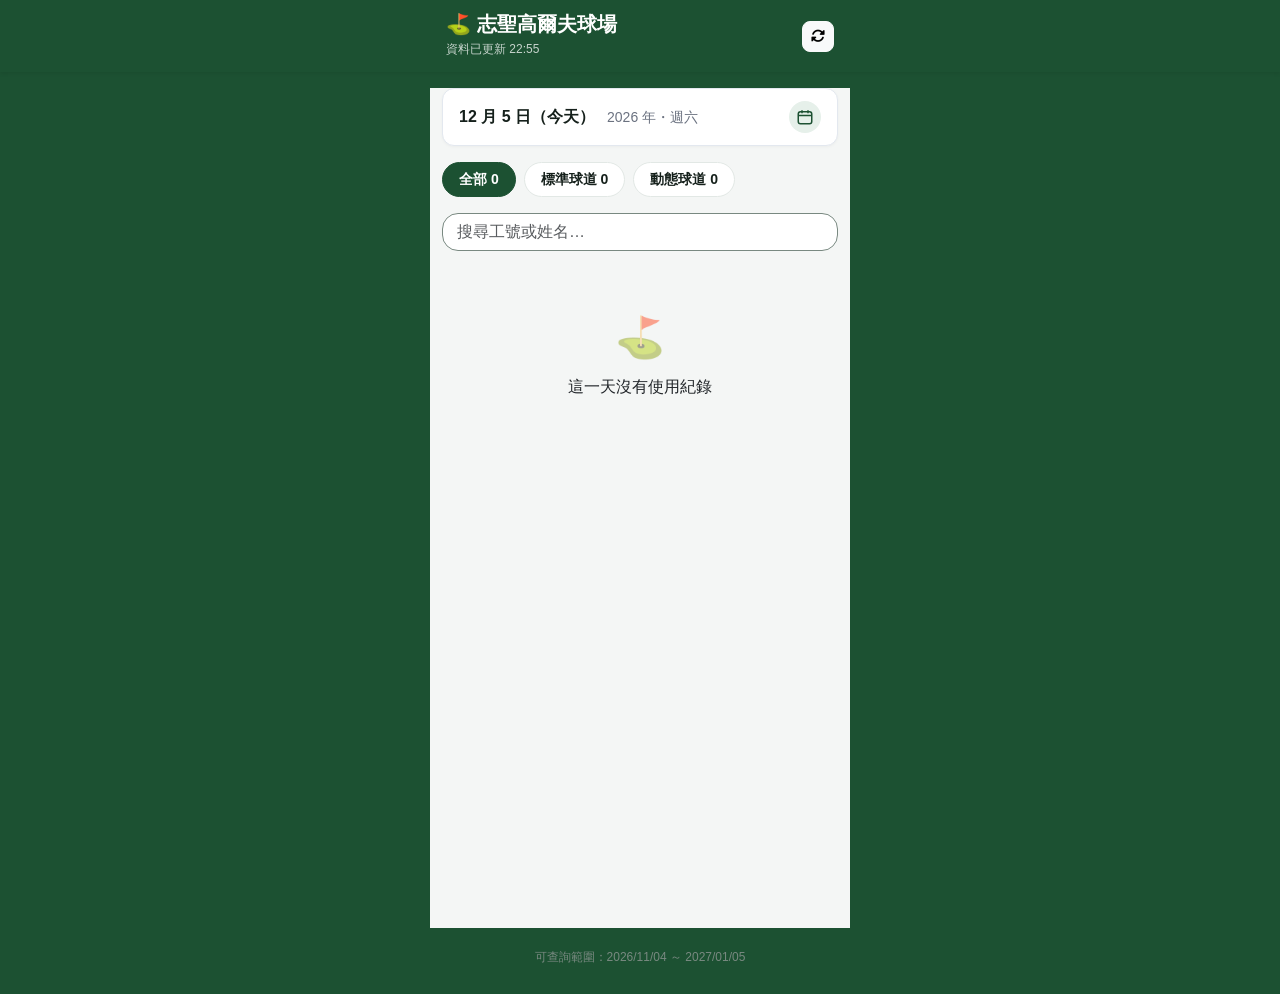
==== index.html @ 0fed065a "Remove background class from body element" ====
<!DOCTYPE html>
<html lang="zh-Hant">
<head>
<meta charset="utf-8">
<meta name="viewport" content="width=device-width, initial-scale=1, viewport-fit=cover">
<meta name="theme-color" content="#0f5132">
<title>高爾夫球場使用狀況</title>
<link rel="manifest" href="manifest.webmanifest">
<link href="https://cdn.jsdelivr.net/npm/bootstrap@5.3.3/dist/css/bootstrap.min.css" rel="stylesheet">
<link href="https://cdnjs.cloudflare.com/ajax/libs/font-awesome/6.4.0/css/all.min.css" rel="stylesheet">
<link rel="stylesheet" href="css/card.css">
<link rel="stylesheet" href="css/webAppStyle.css">
<link rel="stylesheet" href="css/buttonStyle.css">
<link rel="stylesheet" href="css/DateBarStyle.css">
<link rel="apple-touch-icon" sizes="180x180" href="Img\icon-180.png">
<link rel="icon" type="image/png" sizes="32x32" href="Img\icon-32.png">
<link rel="icon" href="Img\favicon.ico" sizes="any">
<meta name="apple-mobile-web-app-capable" content="yes">
<meta name="apple-mobile-web-app-status-bar-style" content="black-translucent">
<meta name="apple-mobile-web-app-title" content="球場使用">
<meta name="mobile-web-app-capable" content="yes">
</head>
<body class="text-dark">
<header class="sticky-top text-white shadow-sm py-3 header-custom">  
  <div class="header-content d-flex align-items-center justify-content-between">
    <div>
      <h1 class="fs-5 fw-bold m-0">⛳ 志聖高爾夫球場</h1>
          <small class="opacity-75" style="font-weight: normal; font-size: 12px;" id="srcNote">資料已更新 --:--</small>
      </div>
   <div class="d-flex align-items-center gap-2">
      <button class="btn btn-light btn-sm rounded-3" id="btnRefresh" aria-label="重新整理">
        <i class="fa-solid fa-rotate"></i>
      </button>
    </div>
  </div>
</header>

<main class="app-container my-3">
<div class="date-bar-wrapper mb-3"
    data-bs-toggle="modal" data-bs-target="#calModal"
    aria-label="選擇查詢日期">
  <div class="date-text-group">
    <span class="main-date" id="dLabel"></span>
    <span class="sub-date" id="dWeek"></span>
  </div>
  <button type="button" class="btn-date-trigger" id="btnCal"
    data-bs-toggle="modal" data-bs-target="#calModal"
    aria-label="選擇查詢日期">
    <svg width="18" height="18" viewBox="0 0 24 24" fill="none" stroke="currentColor" stroke-width="2">
      <rect x="3" y="5" width="18" height="16" rx="3"/>
      <path d="M8 3v4M16 3v4M3 10h18"/>
    </svg>
  </button>
</div>



<div class="modal fade" id="idleModal" data-bs-backdrop="static" data-bs-keyboard="false" tabindex="-1" aria-hidden="true">
  <div class="modal-dialog modal-dialog-centered cal-modal-width">
    <div class="modal-content text-center p-3">
      <div class="modal-body">
        <div class="fs-1 mb-2">⏱️</div>
        <h5 class="modal-title mb-2">頁面已閒置過久</h5>
        <p class="text-secondary mb-3">為了確保資料準確，系統將在您關閉此提示後重新整理頁面。</p>
        <button type="button" id="btnReload" class="button-timer">確定並刷新</button>
      </div>
    </div>
  </div>
</div>


  <!-- 球道選擇與搜尋 (移除 container-sm) -->
  <div class="mb-3">
    <div class="d-flex gap-2 overflow-x-auto pb-2" style="scrollbar-width: none;" role="group">
      <input type="radio" class="btn-check" name="course" id="btn-all" value="all" autocomplete="off" checked>
      <label class="chip chip-all text-nowrap" for="btn-all">全部&nbsp;<span class="fw-bold" id="nAll">0</span></label>

      <input type="radio" class="btn-check" name="course" id="btn-std" value="std" autocomplete="off">
      <label class="chip chip-std text-nowrap" for="btn-std">標準球道&nbsp;<span class="fw-bold" id="nStd">0</span></label>

      <input type="radio" class="btn-check" name="course" id="btn-dyn" value="dyn" autocomplete="off">
      <label class="chip chip-dyn text-nowrap" for="btn-dyn">動態球道&nbsp;<span class="fw-bold" id="nDyn">0</span></label>
    </div>
    
    <input class="search form-control rounded-4 mt-2" id="q" type="search" placeholder="搜尋工號或姓名…" autocomplete="off">
  </div>

  <div class="mb-2" id="notice"></div>
  <div class="count" id="count"></div>
  <div id="list"></div>
</main>

<!-- Modal 日曆 -->
<div class="modal fade" id="calModal" tabindex="-1" aria-hidden="true">
  <div class="modal-dialog modal-dialog-centered cal-modal-width">
    <div class="modal-content shadow border-0 rounded-4">
      <div class="modal-header border-0 pb-0 d-flex justify-content-between align-items-center">
        <button type="button" class="btn btn-sm text-secondary border-0 fs-5" id="mPrev">‹</button>
        <h6 class="modal-title fw-bold mb-0" id="mTitle">—</h6>
        <button type="button" class="btn btn-sm text-secondary border-0 fs-5" id="mNext">›</button>
      </div>
      <div class="modal-body">
        <div id="calGrid" class="d-grid gap-1" style="grid-template-columns: repeat(7, 1fr); text-align: center;"></div>
      </div>
      <div class="modal-footer border-0 pt-0 d-flex justify-content-between">
        <button type="button" class="btn btn-sm btn-link text-decoration-none text-muted p-0 fw-bold" id="calToday">回到今天</button>
        <button type="button" class="btn btn-sm text-white rounded-pill px-3 fw-bold" data-bs-dismiss="modal" style="background: #1C5132;">關閉</button>
      </div>
    </div>
  </div>
</div>



<div class="foot" id="foot"></div>
<!-- 1. 先載入 jQuery 與 Bootstrap -->
<script src="https://code.jquery.com/jquery-3.6.0.min.js"></script>
<script src="https://cdn.jsdelivr.net/npm/bootstrap@5.3.0/dist/js/bootstrap.bundle.min.js"></script>
<script src="js/app-core.js"></script>
<script src="js/renderer.js"></script>
<script src="js/date-controls.js"></script>
<script src="js/timer.js"></script>
<script>
  if ('serviceWorker' in navigator) {
    window.addEventListener('load', () => {
    });
  }
</script>
</body>
</html>
---- css/card.css ----
.count {
  font-size: 13px;
  color: #798981;
  padding: 6px 4px 10px;
}

/* 卡片主體：橫向排列 (Flexbox) */
.card {
  display: flex !important;
  flex-direction: row !important;
  align-items: center !important;
  justify-content: space-between !important;
  padding: 12px 16px;
  margin-bottom: 10px;
  background: #ffffff;
  border-radius: 14px;
  box-shadow: 0 2px 8px rgba(0, 0, 0, 0.04);
  transition: all 0.2s ease;
}

/* 「使用中」卡片亮綠邊框 */
.card.live {
  border: 1.5px solid #1C5132 !important;
  background-color: #fafdfb;
}

/* 「可預約空球道」虛線卡片 */
.card.empty-slot {
  background-color: #f8fafc !important;
  border: 1.5px dashed #cbd5e1 !important;
  box-shadow: none !important;
}

/* 左側文字包覆區 */
.card-body-custom {
  display: flex;
  flex-direction: column;
  gap: 6px;
  flex: 1;
}

.line1 {
  display: flex;
  align-items: center;
  gap: 8px;
  font-size: 15px;
  font-weight: 600;
}

.line2 {
  display: flex;
  align-items: center;
  gap: 8px;
  font-size: 13px;
  color: #6b7280;
}

/* 球道標籤 */
.tag {
  padding: 2px 8px;
  border-radius: 4px;
  font-size: 12px;
  background: #e5e7eb;
  font-weight: 600;
}

.tag.std {
  background: #ffe3cb;
  color: #ff9138;
}

.tag.dyn {
  background: #cce2ec;
  color: #3184a5;
}

/* 使用中 Badge */
.badge-live {
  align-items: center;
  gap: 4px;
  background-color: #1C5132;
  color: #ffffff;
  font-size: 11px;
  font-weight: 600;
  padding: 2px 8px;
  border-radius: 12px;
}


/* 右側通話按鈕獨立區塊 */
.card-action {
  margin-left: 12px;
  display: flex;
  align-items: center;
  justify-content: center;
}

/* 右側獨立按鈕預設狀態 */
.card-action .call {
  flex: none;
  width: 52px;
  height: 52px;
  border-radius: 14px;
  background: #E6F0EA;
  color: #1C5132;
  display: grid;
  place-items: center;
  text-decoration: none;
  border: 1px solid transparent;
  transition: all 0.15s cubic-bezier(0.4, 0, 0.2, 1);
  cursor: pointer;
  -webkit-tap-highlight-color: transparent;
}

/* 電腦滑鼠懸浮效果：背景加深，圖示變白 */
.card-action .call:hover {
  background-color: #1C5132;
  color: #ffffff !important;
}

/* 手機點擊 / 滑鼠按下的動態回饋：按壓縮放，圖示變白 */
.card-action .call:active {
  background-color: #153e27;
  color: #ffffff !important;
}

/* 無電話號碼或空球道時的停用狀態 */
.card-action .call.off {
  background-color: #f1f5f9;
  color: #cbd5e1 !important;
  box-shadow: none;
  cursor: not-allowed;
  transform: none !important;
}

.empty .big {
  font-size: 40px;
  margin-bottom: 8px;
  opacity: .5;
}

.foot {
  max-width: 720px;
  margin: 0 auto;
  padding: 4px 16px 28px;
  font-size: 12px;
  color: #798981;
  text-align: center;
}

/* 當前時間段：綠色粗邊框與微明亮光暈 */
.card.is-active {
  border: 2.5px solid #1C5132 !important;
  box-shadow: 0 4px 14px rgba(28, 81, 50, 0.18) !important;
  position: relative;
  background-color: #ffffff;
}
---- css/webAppStyle.css ----
/* ============================================================
   1. 全域變數與重設
   ============================================================ */
:root {
  --brand-green: #1C5132;        /* 品牌深綠色 */
  --bg-cream: #F4F6F5;           /* 內容米白色 */
  --max-content-width: 420px;    /* 手機模式最大限制寬度 */
}

body {
    overscroll-behavior-y: none;
}
* {
  box-sizing: border-box;
  -webkit-tap-highlight-color: transparent; /* 消除點擊高亮藍框 */
}

/* 鎖死深綠背景，徹底解決 iOS 上下滑動與狀態列白邊 */
html, body {
  margin: 0 !important;
  padding: 0 !important;
  background-color: var(--brand-green) !important;
  width: 100%;
  min-height: 100vh;
  font-family: -apple-system, BlinkMacSystemFont, "Segoe UI", "PingFang TC", "Noto Sans TC", "Microsoft JhengHei", sans-serif;
  font-size: 16px;
  line-height: 1.5;
  overflow-x: hidden;
  padding-bottom: env(safe-area-inset-bottom) !important;
}

.bg-cream {
  background-color: var(--bg-cream) !important;
}

/* ============================================================
   2. Header 吸頂與 iOS 安全區防遮擋
   ============================================================ */
header, 
header.header-custom, 
.navbar, 
.top-bar {
  margin: 0 !important;
  background-color: var(--brand-green) !important;
  top: 0;
  padding-top: max(12px, env(safe-area-inset-top)) !important;
  padding-bottom: 12px !important;
  width: 100%;
  z-index: 1030;
}

header .header-content {
  width: 100% !important;
  max-width: var(--max-content-width) !important;
  margin-left: auto !important;
  margin-right: auto !important;
  padding-left: 16px;
  padding-right: 16px;
}

/* ============================================================
   3. 頁面主體容器
   ============================================================ */
#app, main, .app-container, .wrap, .container {
  background-color: var(--bg-cream);
  min-height: calc(100vh - 60px);
  width: 100% !important;
  max-width: var(--max-content-width) !important;
  margin-left: auto !important;
  margin-right: auto !important;
  padding-left: 12px;
  padding-right: 12px;
}

/* ============================================================
   4. 元件樣式修正
   ============================================================ */
#notice .note {
  display: block;
  border: 1px solid #dd1c1c;
  color: #dd1c1c !important;
  background-color: #fff0f0;
  padding: 8px 12px;
  border-radius: 12px;
  font-size: 0.85rem;
  text-align: left;
  word-break: break-word;
}

#calModal .modal-dialog {
  width: 320px !important;
  max-width: 90vw !important;
  margin-left: auto !important;
  margin-right: auto !important;
}
/* 讓閒置彈窗與日曆彈窗尺寸、置中設定一致 */
#idleModal .modal-dialog {
  width: 320px !important;
  max-width: 90vw !important;
  margin: 1.75rem auto !important;
}

/* 統一彈窗內頁樣式 (圓角與邊框) */
#idleModal .modal-content {
  border: none !important;
  border-radius: 1rem !important; /* 與 calModal rounded-4 一致 */
  box-shadow: 0 0.5rem 1rem rgba(0, 0, 0, 0.15) !important;
}

#idleModal {
  z-index: 1085 !important; /* 一般 Bootstrap Modal 為 1055，這裡強制設更高 */
}

.modal-backdrop.idle-backdrop {
  z-index: 1080 !important;
}
---- css/buttonStyle.css ----
/* ---- 按鈕共通基礎樣式 ---- */
.chip {
  display: inline-flex;
  align-items: center;
  padding: 6px 16px;
  font-size: 14px;
  font-weight: 600; /* 粗體 */
  border-radius: 999px; /* 膠囊圓角 */
  background-color: #ffffff;
  color: #15201b;
  border: 1px solid #e2e8e5; /* 邊框 */
  cursor: pointer;
  white-space: nowrap;
  user-select: none;
  transition: all 0.2s ease;
}

.button-timer {
  border: none;
  background-color: #1c5132;
  color: #ffffff;
  font-weight: 600;
  font-size: 0.9rem;
  padding: 8px 16px;
  border-radius: 8px;
  cursor: pointer;
  transition: all 0.15s ease;
}

.button-timer:hover {
  opacity: 0.9;
}

.button-timer:active {
  transform: scale(0.95);
  background-color: #153e27;
}


/* ---- 1. 全部 (#1C5132 墨綠) ---- */
.btn-check:checked + .chip-all,
.chip-all:hover {
  background-color: #1C5132;
  border-color: #1C5132;
  color: #ffffff;
}

/* ---- 2. 標準球道 (#F4A460 暖棕橘) ---- */
.btn-check:checked + .chip-std,
.chip-std:hover {
  background-color: #ff9138;
  border-color: #ff9138;
  color: #ffffff;
}

/* ---- 3. 動態球道 (#5F9EA0 湖水藍綠) ---- */
.btn-check:checked + .chip-dyn,
.chip-dyn:hover {
  background-color: #3184a5;
  border-color: #3184a5;
  color: #ffffff;
}

.search {
    margin-top: 5px;
    width: 100%;
    border: 1px solid #798981!important;
    background: #ffffff!important;
    color: #15201B !important;
    padding: 6px 14px;
    font-size: 16px;
}
/* 覆蓋 Bootstrap 輸入框聚焦時的藍色光暈 */
.search:focus {
  border-color: #1C5132 !important; /* 聚焦時的邊框顏色（可換成你的球場綠） */
  box-shadow: 0 0 0 0.25rem rgba(28, 81, 50, 0.25) !important; /* 綠色發光（若完全不要發光改寫 none） */
  outline: none !important;
}

.btn-date-trigger {
  position: relative;
  width: 100%;
  padding: 12px 50px 12px 14px;
  text-align: left;
  background: #fff;
  border: 1px solid #e3e8ef;
  border-radius: 12px;
  cursor: pointer;
  transition: .2s ease;
}

.btn-date-trigger::after {
  content: "";
  position: absolute;
  top: 50%;
  right: 13px;
  width: 28px;
  height: 28px;
  transform: translateY(-50%);
  background-color: #E6F0EA;
  border-radius: 50%;
  transition: .2s ease;
}

.btn-date-trigger .main-date svg {
  position: absolute;
  z-index: 1;
  top: 50%;
  right: 19px;
  width: 16px;
  height: 16px;
  color: #1C5132;
  transform: translateY(-50%);
  transition: .2s ease;
}

.btn-date-trigger:hover,
.btn-date-trigger:focus-visible {
  border-color: #1C5132;
  background: #1C5132;
  outline: none;
}

.btn-date-trigger:hover::after,
.btn-date-trigger:focus-visible::after {
  background: #1C5132;
  transform: translateY(-50%) scale(1.08);
}

.btn-date-trigger:hover .main-date svg,
.btn-date-trigger:focus-visible .main-date svg {
  color: #fff;
}
---- css/DateBarStyle.css ----
/* ---- 外層白色圓角卡片 ---- */
.date-bar-wrapper {
  display: flex !important;
  align-items: center !important;
  justify-content: space-between !important;
  padding: 12px 16px;
  background-color: #ffffff;
  border-radius: 12px;
  border: 1px solid #e3e8ef;
  box-shadow: 0 1px 3px rgba(0, 0, 0, 0.04);
}

/* 文字群組：強制同行不換行 */
.date-text-group {
  display: flex;
  align-items: center;
  gap: 12px;
  white-space: nowrap;
}

.date-text-group .main-date {
  font-size: 16px;
  font-weight: 700;
  color: #15201B;
}

.date-text-group .sub-date {
  font-size: 14px;
  color: #6b7280;
}

/* ---- 右側獨立 SVG 圓形按鈕 ---- */
.btn-date-trigger {
  /* 徹底清除舊樣式與絕對定位 */
  position: static !important;
  width: 32px !important;
  height: 32px !important;
  padding: 0 !important;
  margin: 0 !important;
  
  /* 圓形綠色背景設定 */
  background-color: #E6F0EA !important;
  border: none !important;
  border-radius: 50% !important;
  cursor: pointer;
  
  /* 置中 SVG */
  display: inline-flex !important;
  align-items: center !important;
  justify-content: center !important;
  flex-shrink: 0;
  transition: all 0.2s ease;
}

/* 清除 ::after 舊圓點 */
.btn-date-trigger::after {
  display: none !important;
}

/* SVG 本體樣式重置 */
.btn-date-trigger svg {
  position: static !important;
  transform: none !important;
  width: 18px !important;
  height: 18px !important;
  color: #1C5132 !important;
  transition: all 0.2s ease;
}

/* Hover 點擊效果：背景變墨綠，圖示變白 */
.btn-date-trigger:hover,
.btn-date-trigger:focus-visible {
  background-color: #1C5132 !important;
  transform: scale(1.08);
  outline: none;
}

.btn-date-trigger:hover svg,
.btn-date-trigger:focus-visible svg {
  color: #ffffff !important;
}
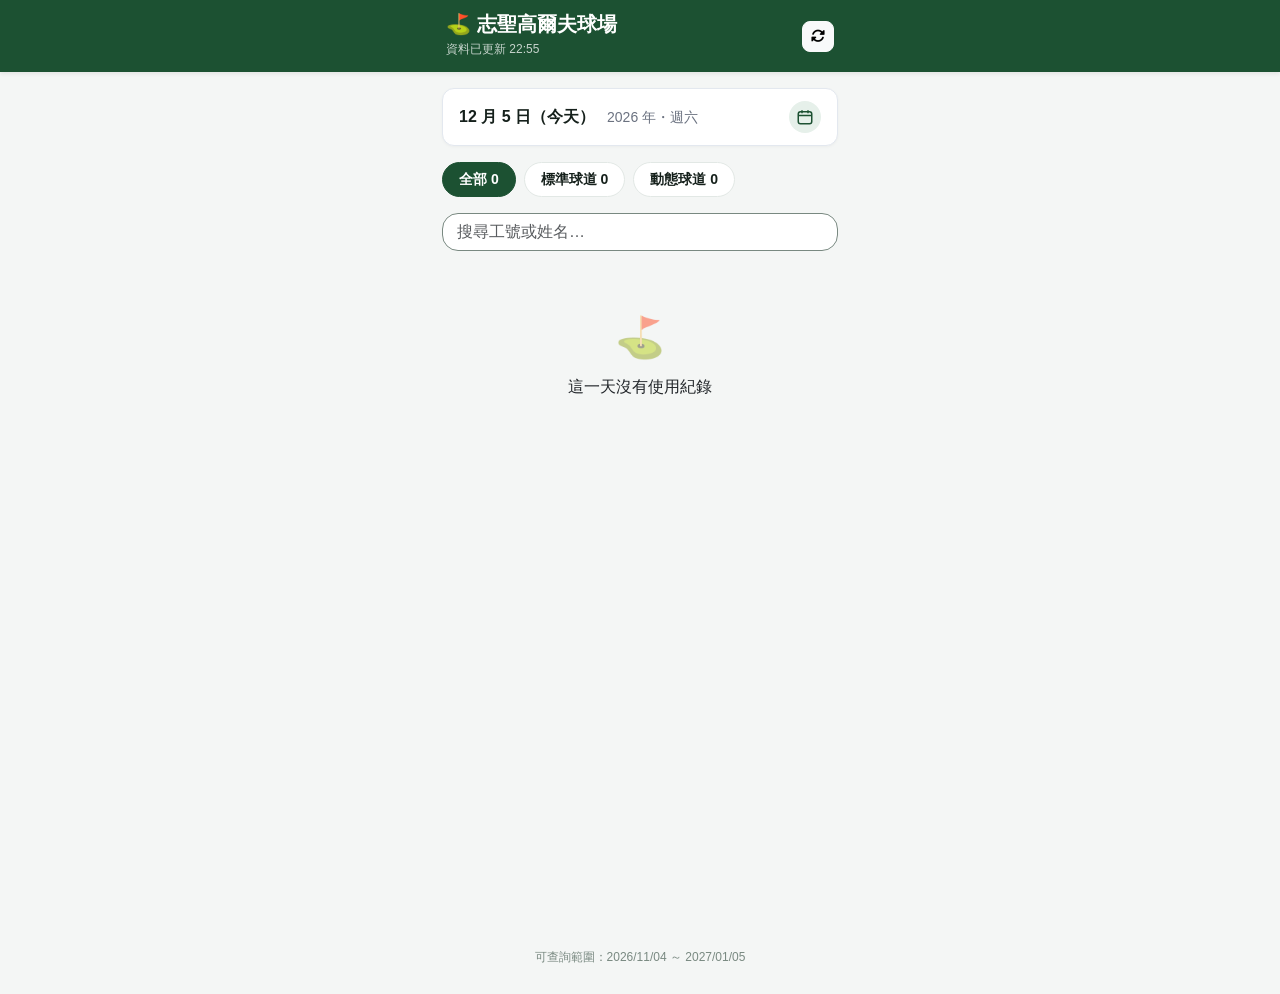
==== commit 8dfc7c1b: "Add files via upload" ====
--- a/index.html
+++ b/index.html
@@ -5,7 +5,7 @@
 <meta name="viewport" content="width=device-width, initial-scale=1, viewport-fit=cover">
 <meta name="theme-color" content="#0f5132">
 <title>高爾夫球場使用狀況</title>
-<link rel="manifest" href="manifest.webmanifest">
+<link rel="manifest" href="/manifest.webmanifest" type="application/manifest+json">
 <link href="https://cdn.jsdelivr.net/npm/bootstrap@5.3.3/dist/css/bootstrap.min.css" rel="stylesheet">
 <link href="https://cdnjs.cloudflare.com/ajax/libs/font-awesome/6.4.0/css/all.min.css" rel="stylesheet">
 <link rel="stylesheet" href="css/card.css">
@@ -20,7 +20,7 @@
 <meta name="apple-mobile-web-app-title" content="球場使用">
 <meta name="mobile-web-app-capable" content="yes">
 </head>
-<body class="text-dark">
+<body class="bg-cream text-dark app-page">
 <header class="sticky-top text-white shadow-sm py-3 header-custom">  
   <div class="header-content d-flex align-items-center justify-content-between">
     <div>
--- a/css/webAppStyle.css
+++ b/css/webAppStyle.css
@@ -7,9 +7,6 @@
   --max-content-width: 420px;    /* 手機模式最大限制寬度 */
 }
 
-body {
-    overscroll-behavior-y: none;
-}
 * {
   box-sizing: border-box;
   -webkit-tap-highlight-color: transparent; /* 消除點擊高亮藍框 */
@@ -31,6 +28,37 @@
 
 .bg-cream {
   background-color: var(--bg-cream) !important;
+}
+
+/* 桌機頁面外側維持米白 */
+html {
+  background-color: var(--brand-green);
+}
+
+body,
+body.bg-cream {
+  margin: 0 !important;
+  padding: 0 !important;
+  width: 100%;
+  min-height: 100dvh;
+  background-color: var(--bg-cream) !important;
+  overflow-x: hidden;
+}
+
+/* 正常內容區維持米白 */
+main.app-container {
+  background-color: var(--bg-cream) !important;
+}
+
+/* 僅手機：iPhone 下拉回彈露出的底色改深綠 */
+@media (max-width: 600px) {
+  body.bg-cream {
+    background-color: var(--brand-green) !important;
+  }
+
+  main.app-container {
+    background-color: var(--bg-cream) !important;
+  }
 }
 
 /* ============================================================
@@ -61,7 +89,11 @@
 /* ============================================================
    3. 頁面主體容器
    ============================================================ */
-#app, main, .app-container, .wrap, .container {
+body.app-page #app,
+body.app-page main,
+body.app-page .app-container,
+body.app-page .wrap,
+body.app-page .container  {
   background-color: var(--bg-cream);
   min-height: calc(100vh - 60px);
   width: 100% !important;
@@ -115,3 +147,17 @@
   z-index: 1080 !important;
 }
 
+/* 僅首頁使用：手機下拉露出深綠，內容仍為米白 */
+html {
+  background-color: var(--brand-green);
+}
+
+@media (max-width: 600px) {
+  body.app-page {
+    background-color: var(--brand-green) !important;
+  }
+
+  body.app-page main.app-container {
+    background-color: var(--bg-cream) !important;
+  }
+}
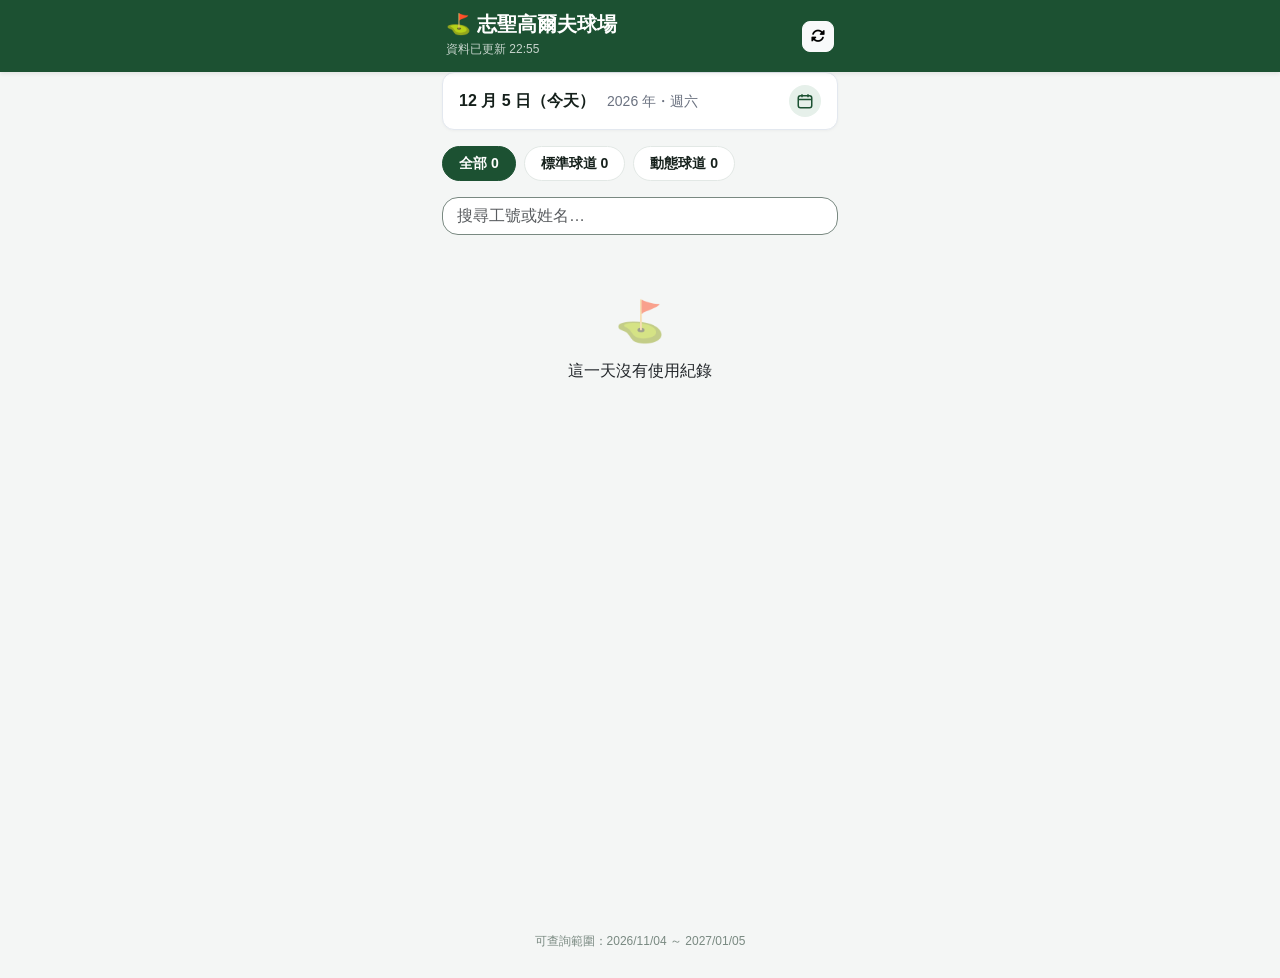
==== commit 96299fa4: "Update index.html" ====
--- a/index.html
+++ b/index.html
@@ -5,7 +5,7 @@
 <meta name="viewport" content="width=device-width, initial-scale=1, viewport-fit=cover">
 <meta name="theme-color" content="#0f5132">
 <title>高爾夫球場使用狀況</title>
-<link rel="manifest" href="/manifest.webmanifest" type="application/manifest+json">
+<link rel="manifest" href="manifest.json">
 <link href="https://cdn.jsdelivr.net/npm/bootstrap@5.3.3/dist/css/bootstrap.min.css" rel="stylesheet">
 <link href="https://cdnjs.cloudflare.com/ajax/libs/font-awesome/6.4.0/css/all.min.css" rel="stylesheet">
 <link rel="stylesheet" href="css/card.css">
@@ -35,7 +35,7 @@
   </div>
 </header>
 
-<main class="app-container my-3">
+<main class="app-container mb-3">
 <div class="date-bar-wrapper mb-3"
     data-bs-toggle="modal" data-bs-target="#calModal"
     aria-label="選擇查詢日期">
--- a/css/webAppStyle.css
+++ b/css/webAppStyle.css
@@ -159,5 +159,7 @@
 
   body.app-page main.app-container {
     background-color: var(--bg-cream) !important;
+    padding-top: 1rem;
   }
-}+}
+
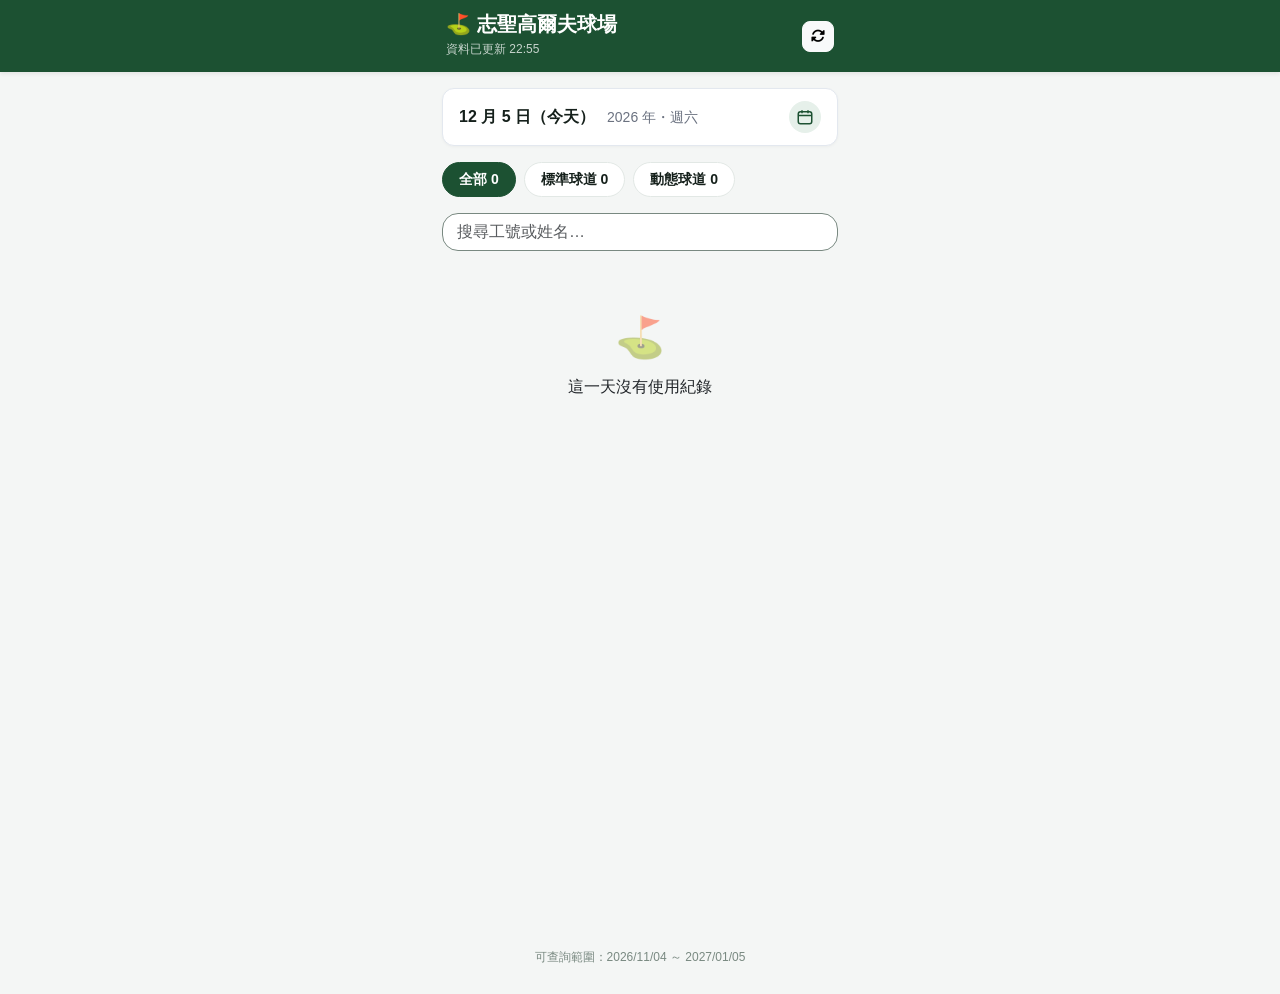
==== commit db33bc80: "Change margin class from 'mb-3' to 'my-3'" ====
--- a/index.html
+++ b/index.html
@@ -35,7 +35,7 @@
   </div>
 </header>
 
-<main class="app-container mb-3">
+<main class="app-container my-3">
 <div class="date-bar-wrapper mb-3"
     data-bs-toggle="modal" data-bs-target="#calModal"
     aria-label="選擇查詢日期">
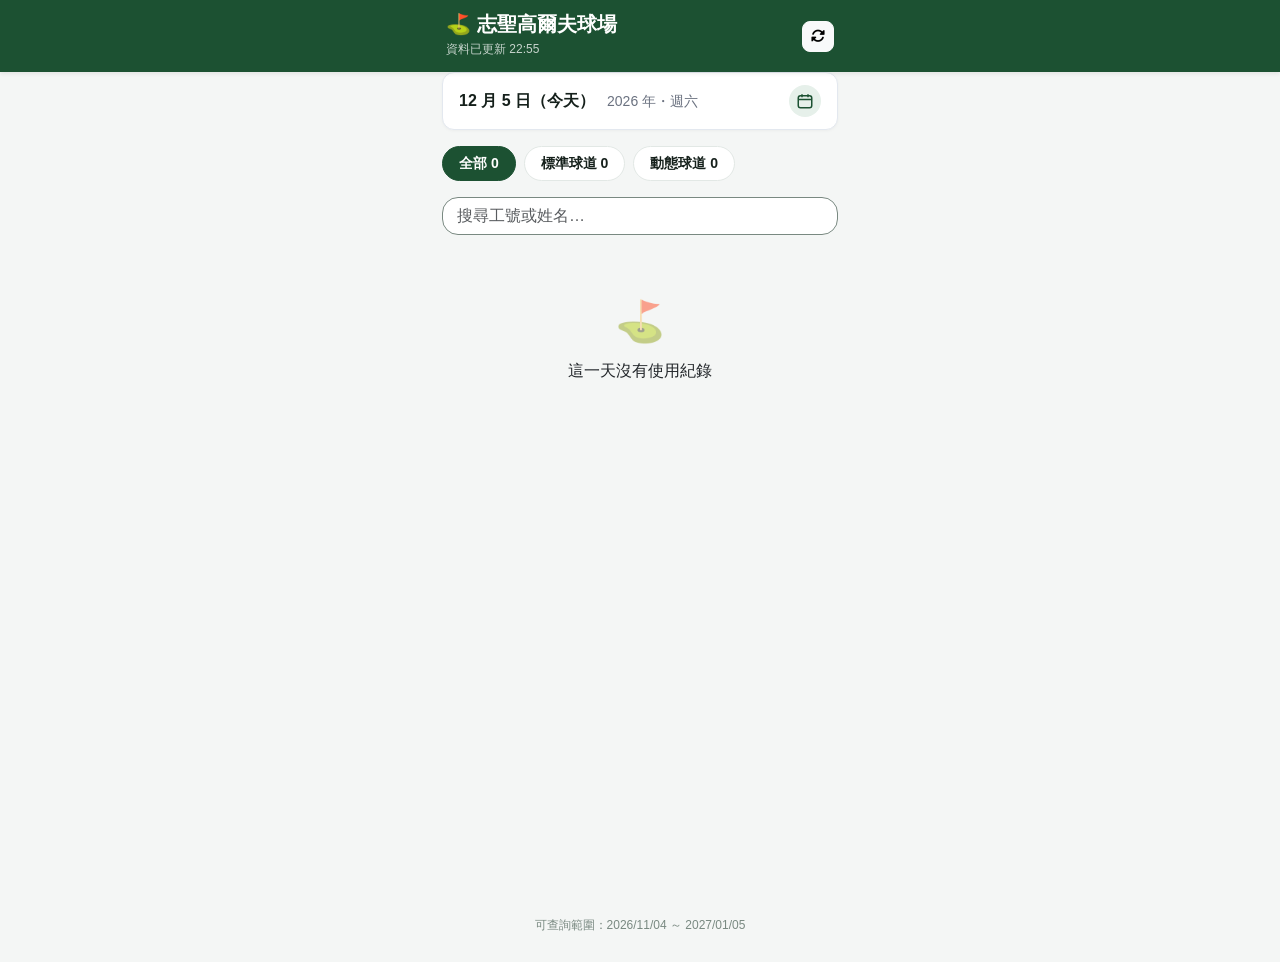
==== commit 8fced1bd: "Remove extra class from main element" ====
--- a/index.html
+++ b/index.html
@@ -35,7 +35,7 @@
   </div>
 </header>
 
-<main class="app-container my-3">
+<main class="app-container">
 <div class="date-bar-wrapper mb-3"
     data-bs-toggle="modal" data-bs-target="#calModal"
     aria-label="選擇查詢日期">
--- a/css/webAppStyle.css
+++ b/css/webAppStyle.css
@@ -9,7 +9,7 @@
 
 * {
   box-sizing: border-box;
-  -webkit-tap-highlight-color: transparent; /* 消除點擊高亮藍框 */
+  -webkit-tap-highlight-color: transparent;
 }
 
 /* 鎖死深綠背景，徹底解決 iOS 上下滑動與狀態列白邊 */
@@ -23,7 +23,6 @@
   font-size: 16px;
   line-height: 1.5;
   overflow-x: hidden;
-  padding-bottom: env(safe-area-inset-bottom) !important;
 }
 
 .bg-cream {
@@ -162,4 +161,16 @@
     padding-top: 1rem;
   }
 }
+/* 替底部 foot 預留空間，避免蓋住最後一筆資料 */
+main.app-container {
+  padding-bottom: calc(110px + env(safe-area-inset-bottom)) !important;
+}
 
+/* Header 高度只依內容與安全區決定，避免留下多餘綠色區塊 */
+header.header-custom {
+  height: auto !important;
+  min-height: 0 !important;
+  padding-top: max(12px, env(safe-area-inset-top)) !important;
+  padding-bottom: 12px !important;
+}
+
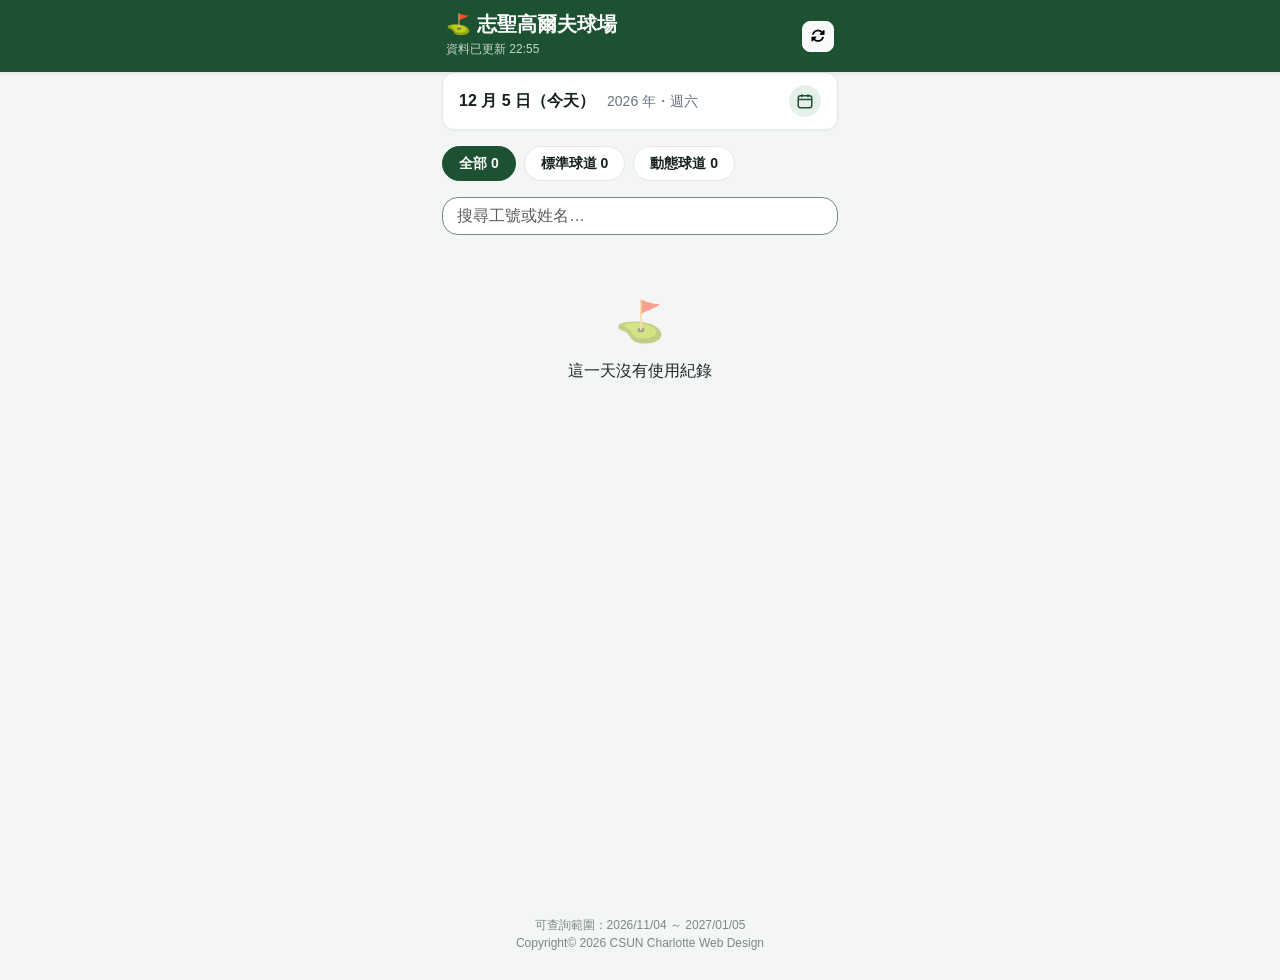
==== commit c4499681: "Add files via upload" ====
--- a/index.html
+++ b/index.html
@@ -112,7 +112,11 @@
 
 
 
-<div class="foot" id="foot"></div>
+<div class="foot" id="foot">
+ <small class="foot" style="font-weight: normal; font-size: 12px;" > Designed and created with care by Charlotte. </small>
+</div>
+   
+
 <!-- 1. 先載入 jQuery 與 Bootstrap -->
 <script src="https://code.jquery.com/jquery-3.6.0.min.js"></script>
 <script src="https://cdn.jsdelivr.net/npm/bootstrap@5.3.0/dist/js/bootstrap.bundle.min.js"></script>
--- a/css/webAppStyle.css
+++ b/css/webAppStyle.css
@@ -163,7 +163,7 @@
 }
 /* 替底部 foot 預留空間，避免蓋住最後一筆資料 */
 main.app-container {
-  padding-bottom: calc(110px + env(safe-area-inset-bottom)) !important;
+  padding-bottom: calc(30px + env(safe-area-inset-bottom)) !important;
 }
 
 /* Header 高度只依內容與安全區決定，避免留下多餘綠色區塊 */
@@ -173,4 +173,3 @@
   padding-top: max(12px, env(safe-area-inset-top)) !important;
   padding-bottom: 12px !important;
 }
-
